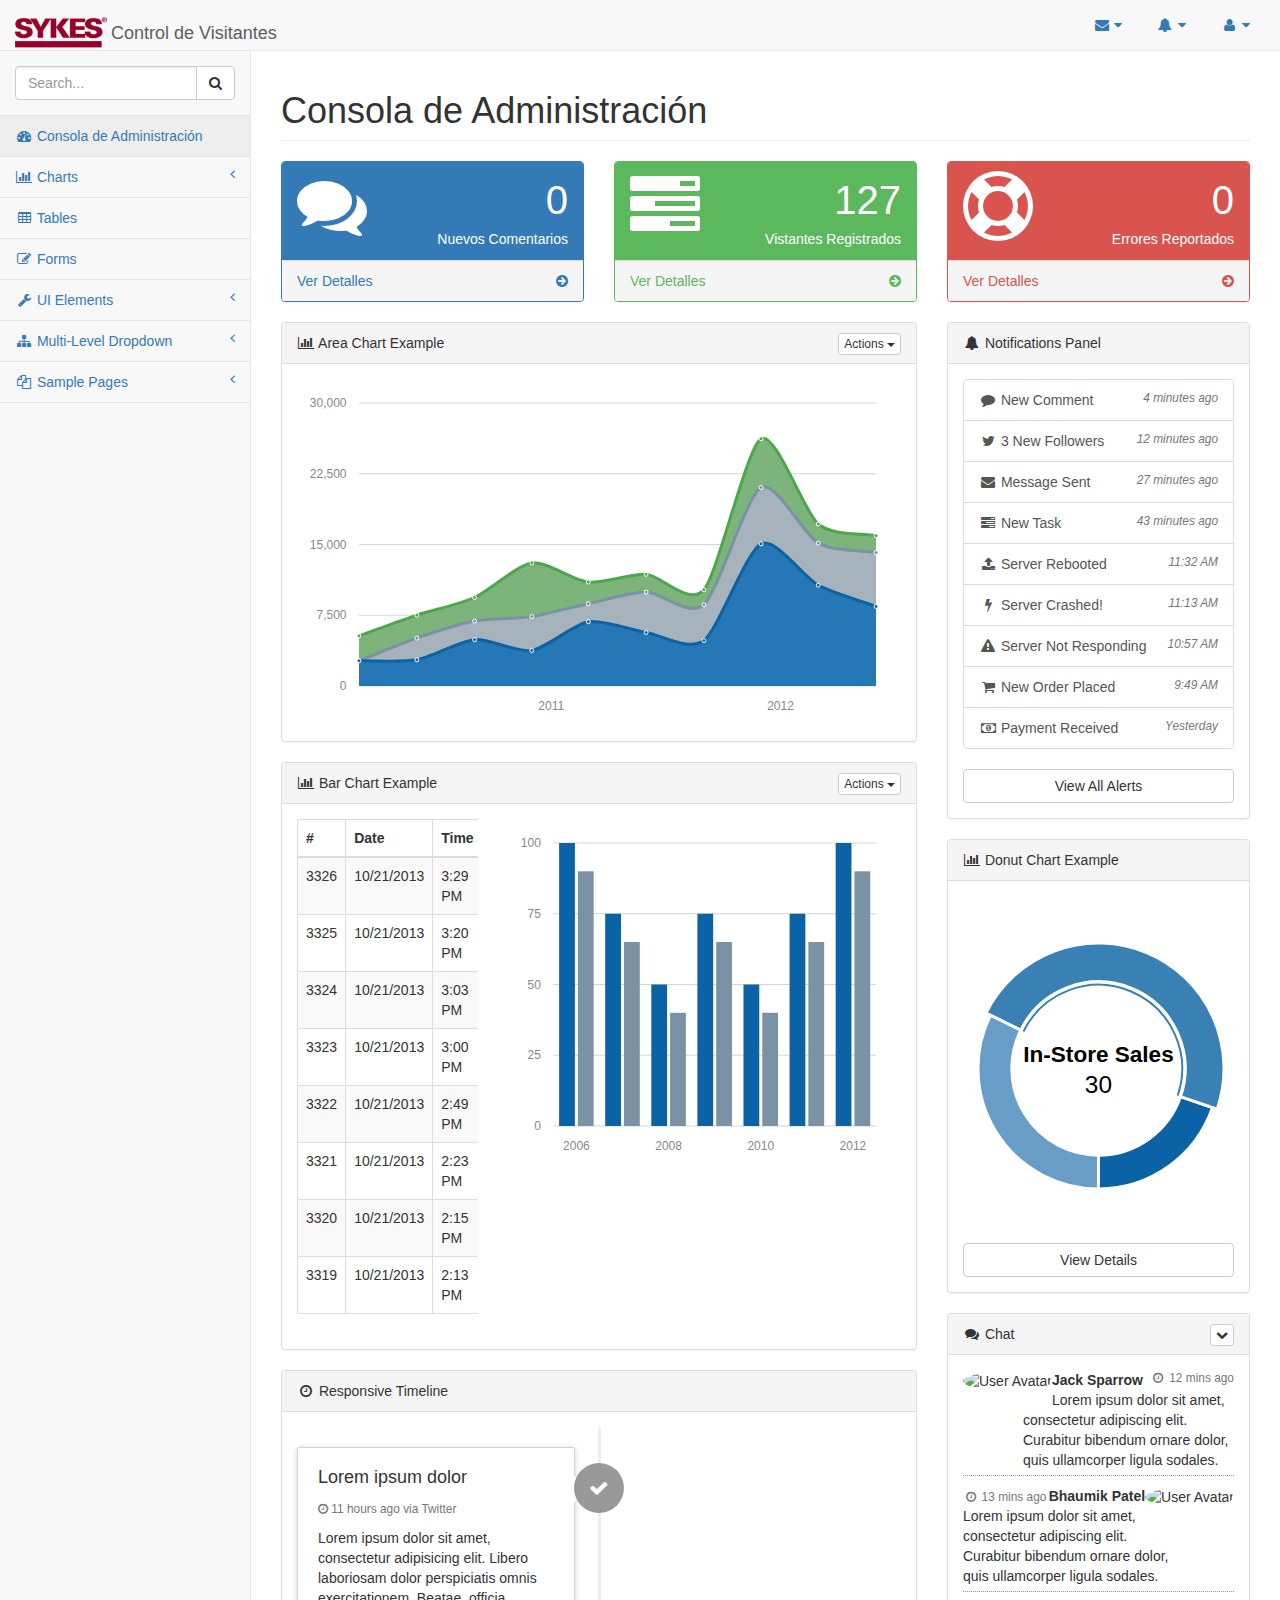
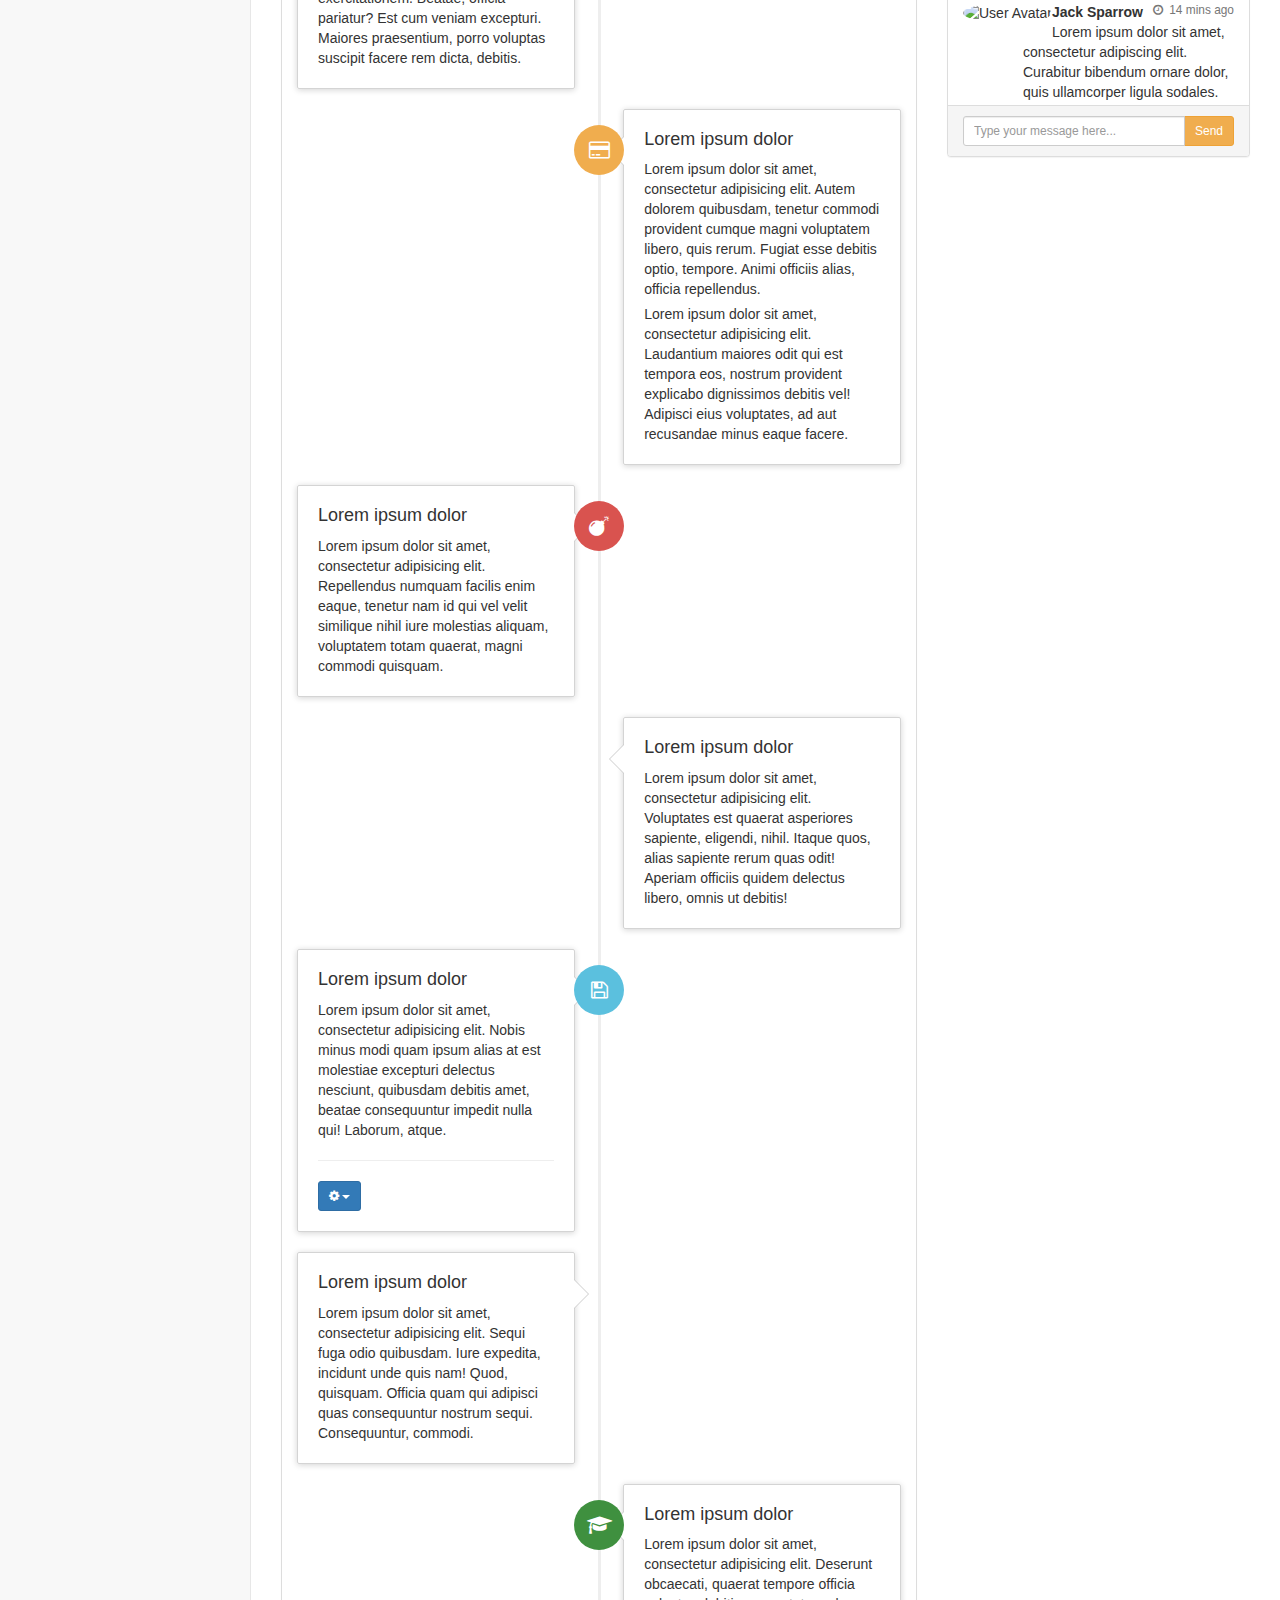
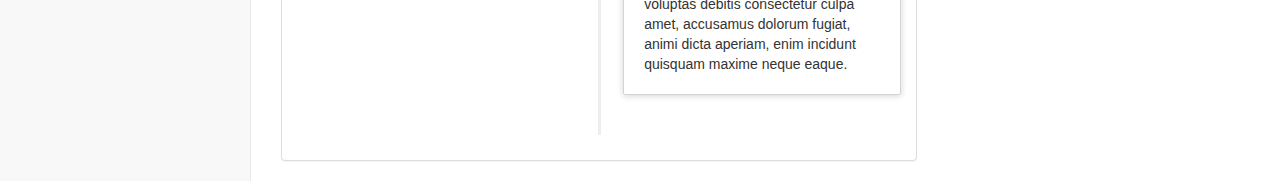
==== LobbyManager/htm/index.html @ a38f23a5 "Versión Inicial en Desarrollo" ====
﻿<!DOCTYPE html>
<html lang="en">

<head>

    <meta charset="utf-8">
    <meta http-equiv="X-UA-Compatible" content="IE=edge">
    <meta name="viewport" content="width=device-width, initial-scale=1">
    <meta name="description" content="">
    <meta name="author" content="">

    <title>Sykes - Control de Vistantes</title>

    <!-- Bootstrap Core CSS -->
    <link href="../bower_components/bootstrap/dist/css/bootstrap.min.css" rel="stylesheet">

    <!-- MetisMenu CSS -->
    <link href="../bower_components/metisMenu/dist/metisMenu.min.css" rel="stylesheet">

    <!-- Timeline CSS -->
    <link href="../dist/css/timeline.css" rel="stylesheet">

    <!-- Custom CSS -->
    <link href="../dist/css/sb-admin-2.css" rel="stylesheet">

    <!-- Morris Charts CSS -->
    <link href="../bower_components/morrisjs/morris.css" rel="stylesheet">

    <!-- Custom Fonts -->
    <link href="../bower_components/font-awesome/css/font-awesome.min.css" rel="stylesheet" type="text/css">

    <!-- HTML5 Shim and Respond.js IE8 support of HTML5 elements and media queries -->
    <!-- WARNING: Respond.js doesn't work if you view the page via file:// -->
    <!--[if lt IE 9]>
        <script src="https://oss.maxcdn.com/libs/html5shiv/3.7.0/html5shiv.js"></script>
        <script src="https://oss.maxcdn.com/libs/respond.js/1.4.2/respond.min.js"></script>
    <![endif]-->

</head>

<body>

    <div id="wrapper">

        <!-- Navigation -->
        <nav class="navbar navbar-default navbar-static-top" role="navigation" style="margin-bottom: 0">
            <div class="navbar-header">
                <button type="button" class="navbar-toggle" data-toggle="collapse" data-target=".navbar-collapse">
                    <span class="sr-only">Ocultar/Mostrar Panel</span>
                    <span class="icon-bar"></span>
                    <span class="icon-bar"></span>
                    <span class="icon-bar"></span>
                </button>
                <a class="navbar-brand" href="index.html">
                    <table><tr><td><img src="../images/sykeslogo.png" height="36" /></td><td>Control de Visitantes</td></tr></table></a>
            </div>
            <!-- /.navbar-header -->

            <ul class="nav navbar-top-links navbar-right">
                <li class="dropdown">
                    <a class="dropdown-toggle" data-toggle="dropdown" href="#">
                        <i class="fa fa-envelope fa-fw"></i>  <i class="fa fa-caret-down"></i>
                    </a>
                    <ul class="dropdown-menu dropdown-messages">
                        <li>
                            <a href="#">
                                <div>
                                    <strong>Estación 1</strong>
                                    <span class="pull-right text-muted">
                                        <em>Hoy</em>
                                    </span>
                                </div>
                                <div>Paquete sin reclamar en recepción</div>
                            </a>
                        </li>
                        <li class="divider"></li>
                        <li>
                            <a href="#">
                                <div>
                                    <strong>Estación 1</strong>
                                    <span class="pull-right text-muted">
                                        <em>Ayer</em>
                                    </span>
                                </div>
                                <div>Marlon Suri ha entregado un paquete no reclamado en recepción</div>
                            </a>
                        </li>
                        <li class="divider"></li>
                        <li>
                            <a class="text-center" href="#">
                                <strong>Leer todos los mensajes</strong>
                                <i class="fa fa-angle-right"></i>
                            </a>
                        </li>
                    </ul>
                    <!-- /.dropdown-messages -->
                </li>
                <!-- /.dropdown -->
                <li class="dropdown">
                    <a class="dropdown-toggle" data-toggle="dropdown" href="#">
                        <i class="fa fa-bell fa-fw"></i>  <i class="fa fa-caret-down"></i>
                    </a>
                    <ul class="dropdown-menu dropdown-alerts">
                        <li>
                            <a href="#">
                                <div>
                                    <i class="fa fa-comment fa-fw"></i> Estación 2 escribió un comentario
                                    <span class="pull-right text-muted small">4 minutes ago</span>
                                </div>
                            </a>
                        </li>
                        <li class="divider"></li>
                        <li>
                            <a href="#">
                                <div>
                                    <i class="fa fa-tasks fa-fw"></i> 17 Personas registradas hoy
                                    <span class="pull-right text-muted small">12 minutes ago</span>
                                </div>
                            </a>
                        </li>
                        <li class="divider"></li>
                        <li>
                            <a href="#">
                                <div>
                                    <i class="fa fa-envelope fa-fw"></i> Estación 1 envió un mensaje
                                    <span class="pull-right text-muted small">14 minutes ago</span>
                                </div>
                            </a>
                        </li>
                        <li class="divider"></li>
                        <li>
                            <a href="#">
                                <div>
                                    <i class="fa fa-upload fa-fw"></i> Estación 2 inició sesión
                                    <span class="pull-right text-muted small">38 minutes ago</span>
                                </div>
                            </a>
                        </li>
                        <li class="divider"></li>
                        <li>
                            <a href="#">
                                <div>
                                    <i class="fa fa-upload fa-fw"></i> Estación 1 inició sesión
                                    <span class="pull-right text-muted small">40 minutes ago</span>
                                </div>
                            </a>
                        </li>
                        <li class="divider"></li>
                        <li>
                            <a class="text-center" href="#">
                                <strong>Ver todas las notificaciones</strong>
                                <i class="fa fa-angle-right"></i>
                            </a>
                        </li>
                    </ul>
                    <!-- /.dropdown-alerts -->
                </li>
                <!-- /.dropdown -->
                <li class="dropdown">
                    <a class="dropdown-toggle" data-toggle="dropdown" href="#">
                        <i class="fa fa-user fa-fw"></i>  <i class="fa fa-caret-down"></i>
                    </a>
                    <ul class="dropdown-menu dropdown-user">
                        <li><a href="#"><i class="fa fa-user fa-fw"></i> Perfil de Usuario</a>
                        </li>
                        <li><a href="#"><i class="fa fa-gear fa-fw"></i> Opciones</a>
                        </li>
                        <li class="divider"></li>
                        <li><a href="login.html"><i class="fa fa-sign-out fa-fw"></i> Salir</a>
                        </li>
                    </ul>
                    <!-- /.dropdown-user -->
                </li>
                <!-- /.dropdown -->
            </ul>
            <!-- /.navbar-top-links -->

            <div class="navbar-default sidebar" role="navigation">
                <div class="sidebar-nav navbar-collapse">
                    <ul class="nav" id="side-menu">
                        <li class="sidebar-search">
                            <div class="input-group custom-search-form">
                                <input type="text" class="form-control" placeholder="Search...">
                                <span class="input-group-btn">
                                <button class="btn btn-default" type="button">
                                    <i class="fa fa-search"></i>
                                </button>
                            </span>
                            </div>
                            <!-- /input-group -->
                        </li>
                        <li>
                            <a href="index.html"><i class="fa fa-dashboard fa-fw"></i> Consola de Administración</a>
                        </li>
                        <li>
                            <a href="#"><i class="fa fa-bar-chart-o fa-fw"></i> Charts<span class="fa arrow"></span></a>
                            <ul class="nav nav-second-level">
                                <li>
                                    <a href="flot.html">Flot Charts</a>
                                </li>
                                <li>
                                    <a href="morris.html">Morris.js Charts</a>
                                </li>
                            </ul>
                            <!-- /.nav-second-level -->
                        </li>
                        <li>
                            <a href="tables.html"><i class="fa fa-table fa-fw"></i> Tables</a>
                        </li>
                        <li>
                            <a href="forms.html"><i class="fa fa-edit fa-fw"></i> Forms</a>
                        </li>
                        <li>
                            <a href="#"><i class="fa fa-wrench fa-fw"></i> UI Elements<span class="fa arrow"></span></a>
                            <ul class="nav nav-second-level">
                                <li>
                                    <a href="panels-wells.html">Panels and Wells</a>
                                </li>
                                <li>
                                    <a href="buttons.html">Buttons</a>
                                </li>
                                <li>
                                    <a href="notifications.html">Notifications</a>
                                </li>
                                <li>
                                    <a href="typography.html">Typography</a>
                                </li>
                                <li>
                                    <a href="icons.html"> Icons</a>
                                </li>
                                <li>
                                    <a href="grid.html">Grid</a>
                                </li>
                            </ul>
                            <!-- /.nav-second-level -->
                        </li>
                        <li>
                            <a href="#"><i class="fa fa-sitemap fa-fw"></i> Multi-Level Dropdown<span class="fa arrow"></span></a>
                            <ul class="nav nav-second-level">
                                <li>
                                    <a href="#">Second Level Item</a>
                                </li>
                                <li>
                                    <a href="#">Second Level Item</a>
                                </li>
                                <li>
                                    <a href="#">Third Level <span class="fa arrow"></span></a>
                                    <ul class="nav nav-third-level">
                                        <li>
                                            <a href="#">Third Level Item</a>
                                        </li>
                                        <li>
                                            <a href="#">Third Level Item</a>
                                        </li>
                                        <li>
                                            <a href="#">Third Level Item</a>
                                        </li>
                                        <li>
                                            <a href="#">Third Level Item</a>
                                        </li>
                                    </ul>
                                    <!-- /.nav-third-level -->
                                </li>
                            </ul>
                            <!-- /.nav-second-level -->
                        </li>
                        <li>
                            <a href="#"><i class="fa fa-files-o fa-fw"></i> Sample Pages<span class="fa arrow"></span></a>
                            <ul class="nav nav-second-level">
                                <li>
                                    <a href="blank.html">Blank Page</a>
                                </li>
                                <li>
                                    <a href="login.html">Login Page</a>
                                </li>
                            </ul>
                            <!-- /.nav-second-level -->
                        </li>
                    </ul>
                </div>
                <!-- /.sidebar-collapse -->
            </div>
            <!-- /.navbar-static-side -->
        </nav>

        <div id="page-wrapper">
            <div class="row">
                <div class="col-lg-12">
                    <h1 class="page-header">Consola de Administración</h1>
                </div>
                <!-- /.col-lg-12 -->
            </div>
            <!-- /.row -->
            <div class="row">
                <div class="col-lg-4 col-md-6">
                    <div class="panel panel-primary">
                        <div class="panel-heading">
                            <div class="row">
                                <div class="col-xs-3">
                                    <i class="fa fa-comments fa-5x"></i>
                                </div>
                                <div class="col-xs-9 text-right">
                                    <div class="huge">0</div>
                                    <div>Nuevos Comentarios</div>
                                </div>
                            </div>
                        </div>
                        <a href="#">
                            <div class="panel-footer">
                                <span class="pull-left">Ver Detalles</span>
                                <span class="pull-right"><i class="fa fa-arrow-circle-right"></i></span>
                                <div class="clearfix"></div>
                            </div>
                        </a>
                    </div>
                </div>
                <div class="col-lg-4 col-md-6">
                    <div class="panel panel-green">
                        <div class="panel-heading">
                            <div class="row">
                                <div class="col-xs-3">
                                    <i class="fa fa-tasks fa-5x"></i>
                                </div>
                                <div class="col-xs-9 text-right">
                                    <div class="huge">127</div>
                                    <div>Vistantes Registrados</div>
                                </div>
                            </div>
                        </div>
                        <a href="#">
                            <div class="panel-footer">
                                <span class="pull-left">Ver Detalles</span>
                                <span class="pull-right"><i class="fa fa-arrow-circle-right"></i></span>
                                <div class="clearfix"></div>
                            </div>
                        </a>
                    </div>
                </div>
                <div class="col-lg-4 col-md-6">
                    <div class="panel panel-red">
                        <div class="panel-heading">
                            <div class="row">
                                <div class="col-xs-3">
                                    <i class="fa fa-support fa-5x"></i>
                                </div>
                                <div class="col-xs-9 text-right">
                                    <div class="huge">0</div>
                                    <div>Errores Reportados</div>
                                </div>
                            </div>
                        </div>
                        <a href="#">
                            <div class="panel-footer">
                                <span class="pull-left">Ver Detalles</span>
                                <span class="pull-right"><i class="fa fa-arrow-circle-right"></i></span>
                                <div class="clearfix"></div>
                            </div>
                        </a>
                    </div>
                </div>
            </div>
            <!-- /.row -->
            <div class="row">
                <div class="col-lg-8">
                    <div class="panel panel-default">
                        <div class="panel-heading">
                            <i class="fa fa-bar-chart-o fa-fw"></i> Area Chart Example
                            <div class="pull-right">
                                <div class="btn-group">
                                    <button type="button" class="btn btn-default btn-xs dropdown-toggle" data-toggle="dropdown">
                                        Actions
                                        <span class="caret"></span>
                                    </button>
                                    <ul class="dropdown-menu pull-right" role="menu">
                                        <li><a href="#">Action</a>
                                        </li>
                                        <li><a href="#">Another action</a>
                                        </li>
                                        <li><a href="#">Something else here</a>
                                        </li>
                                        <li class="divider"></li>
                                        <li><a href="#">Separated link</a>
                                        </li>
                                    </ul>
                                </div>
                            </div>
                        </div>
                        <!-- /.panel-heading -->
                        <div class="panel-body">
                            <div id="morris-area-chart"></div>
                        </div>
                        <!-- /.panel-body -->
                    </div>
                    <!-- /.panel -->
                    <div class="panel panel-default">
                        <div class="panel-heading">
                            <i class="fa fa-bar-chart-o fa-fw"></i> Bar Chart Example
                            <div class="pull-right">
                                <div class="btn-group">
                                    <button type="button" class="btn btn-default btn-xs dropdown-toggle" data-toggle="dropdown">
                                        Actions
                                        <span class="caret"></span>
                                    </button>
                                    <ul class="dropdown-menu pull-right" role="menu">
                                        <li><a href="#">Action</a>
                                        </li>
                                        <li><a href="#">Another action</a>
                                        </li>
                                        <li><a href="#">Something else here</a>
                                        </li>
                                        <li class="divider"></li>
                                        <li><a href="#">Separated link</a>
                                        </li>
                                    </ul>
                                </div>
                            </div>
                        </div>
                        <!-- /.panel-heading -->
                        <div class="panel-body">
                            <div class="row">
                                <div class="col-lg-4">
                                    <div class="table-responsive">
                                        <table class="table table-bordered table-hover table-striped">
                                            <thead>
                                                <tr>
                                                    <th>#</th>
                                                    <th>Date</th>
                                                    <th>Time</th>
                                                    <th>Amount</th>
                                                </tr>
                                            </thead>
                                            <tbody>
                                                <tr>
                                                    <td>3326</td>
                                                    <td>10/21/2013</td>
                                                    <td>3:29 PM</td>
                                                    <td>$321.33</td>
                                                </tr>
                                                <tr>
                                                    <td>3325</td>
                                                    <td>10/21/2013</td>
                                                    <td>3:20 PM</td>
                                                    <td>$234.34</td>
                                                </tr>
                                                <tr>
                                                    <td>3324</td>
                                                    <td>10/21/2013</td>
                                                    <td>3:03 PM</td>
                                                    <td>$724.17</td>
                                                </tr>
                                                <tr>
                                                    <td>3323</td>
                                                    <td>10/21/2013</td>
                                                    <td>3:00 PM</td>
                                                    <td>$23.71</td>
                                                </tr>
                                                <tr>
                                                    <td>3322</td>
                                                    <td>10/21/2013</td>
                                                    <td>2:49 PM</td>
                                                    <td>$8345.23</td>
                                                </tr>
                                                <tr>
                                                    <td>3321</td>
                                                    <td>10/21/2013</td>
                                                    <td>2:23 PM</td>
                                                    <td>$245.12</td>
                                                </tr>
                                                <tr>
                                                    <td>3320</td>
                                                    <td>10/21/2013</td>
                                                    <td>2:15 PM</td>
                                                    <td>$5663.54</td>
                                                </tr>
                                                <tr>
                                                    <td>3319</td>
                                                    <td>10/21/2013</td>
                                                    <td>2:13 PM</td>
                                                    <td>$943.45</td>
                                                </tr>
                                            </tbody>
                                        </table>
                                    </div>
                                    <!-- /.table-responsive -->
                                </div>
                                <!-- /.col-lg-4 (nested) -->
                                <div class="col-lg-8">
                                    <div id="morris-bar-chart"></div>
                                </div>
                                <!-- /.col-lg-8 (nested) -->
                            </div>
                            <!-- /.row -->
                        </div>
                        <!-- /.panel-body -->
                    </div>
                    <!-- /.panel -->
                    <div class="panel panel-default">
                        <div class="panel-heading">
                            <i class="fa fa-clock-o fa-fw"></i> Responsive Timeline
                        </div>
                        <!-- /.panel-heading -->
                        <div class="panel-body">
                            <ul class="timeline">
                                <li>
                                    <div class="timeline-badge"><i class="fa fa-check"></i>
                                    </div>
                                    <div class="timeline-panel">
                                        <div class="timeline-heading">
                                            <h4 class="timeline-title">Lorem ipsum dolor</h4>
                                            <p><small class="text-muted"><i class="fa fa-clock-o"></i> 11 hours ago via Twitter</small>
                                            </p>
                                        </div>
                                        <div class="timeline-body">
                                            <p>Lorem ipsum dolor sit amet, consectetur adipisicing elit. Libero laboriosam dolor perspiciatis omnis exercitationem. Beatae, officia pariatur? Est cum veniam excepturi. Maiores praesentium, porro voluptas suscipit facere rem dicta, debitis.</p>
                                        </div>
                                    </div>
                                </li>
                                <li class="timeline-inverted">
                                    <div class="timeline-badge warning"><i class="fa fa-credit-card"></i>
                                    </div>
                                    <div class="timeline-panel">
                                        <div class="timeline-heading">
                                            <h4 class="timeline-title">Lorem ipsum dolor</h4>
                                        </div>
                                        <div class="timeline-body">
                                            <p>Lorem ipsum dolor sit amet, consectetur adipisicing elit. Autem dolorem quibusdam, tenetur commodi provident cumque magni voluptatem libero, quis rerum. Fugiat esse debitis optio, tempore. Animi officiis alias, officia repellendus.</p>
                                            <p>Lorem ipsum dolor sit amet, consectetur adipisicing elit. Laudantium maiores odit qui est tempora eos, nostrum provident explicabo dignissimos debitis vel! Adipisci eius voluptates, ad aut recusandae minus eaque facere.</p>
                                        </div>
                                    </div>
                                </li>
                                <li>
                                    <div class="timeline-badge danger"><i class="fa fa-bomb"></i>
                                    </div>
                                    <div class="timeline-panel">
                                        <div class="timeline-heading">
                                            <h4 class="timeline-title">Lorem ipsum dolor</h4>
                                        </div>
                                        <div class="timeline-body">
                                            <p>Lorem ipsum dolor sit amet, consectetur adipisicing elit. Repellendus numquam facilis enim eaque, tenetur nam id qui vel velit similique nihil iure molestias aliquam, voluptatem totam quaerat, magni commodi quisquam.</p>
                                        </div>
                                    </div>
                                </li>
                                <li class="timeline-inverted">
                                    <div class="timeline-panel">
                                        <div class="timeline-heading">
                                            <h4 class="timeline-title">Lorem ipsum dolor</h4>
                                        </div>
                                        <div class="timeline-body">
                                            <p>Lorem ipsum dolor sit amet, consectetur adipisicing elit. Voluptates est quaerat asperiores sapiente, eligendi, nihil. Itaque quos, alias sapiente rerum quas odit! Aperiam officiis quidem delectus libero, omnis ut debitis!</p>
                                        </div>
                                    </div>
                                </li>
                                <li>
                                    <div class="timeline-badge info"><i class="fa fa-save"></i>
                                    </div>
                                    <div class="timeline-panel">
                                        <div class="timeline-heading">
                                            <h4 class="timeline-title">Lorem ipsum dolor</h4>
                                        </div>
                                        <div class="timeline-body">
                                            <p>Lorem ipsum dolor sit amet, consectetur adipisicing elit. Nobis minus modi quam ipsum alias at est molestiae excepturi delectus nesciunt, quibusdam debitis amet, beatae consequuntur impedit nulla qui! Laborum, atque.</p>
                                            <hr>
                                            <div class="btn-group">
                                                <button type="button" class="btn btn-primary btn-sm dropdown-toggle" data-toggle="dropdown">
                                                    <i class="fa fa-gear"></i>  <span class="caret"></span>
                                                </button>
                                                <ul class="dropdown-menu" role="menu">
                                                    <li><a href="#">Action</a>
                                                    </li>
                                                    <li><a href="#">Another action</a>
                                                    </li>
                                                    <li><a href="#">Something else here</a>
                                                    </li>
                                                    <li class="divider"></li>
                                                    <li><a href="#">Separated link</a>
                                                    </li>
                                                </ul>
                                            </div>
                                        </div>
                                    </div>
                                </li>
                                <li>
                                    <div class="timeline-panel">
                                        <div class="timeline-heading">
                                            <h4 class="timeline-title">Lorem ipsum dolor</h4>
                                        </div>
                                        <div class="timeline-body">
                                            <p>Lorem ipsum dolor sit amet, consectetur adipisicing elit. Sequi fuga odio quibusdam. Iure expedita, incidunt unde quis nam! Quod, quisquam. Officia quam qui adipisci quas consequuntur nostrum sequi. Consequuntur, commodi.</p>
                                        </div>
                                    </div>
                                </li>
                                <li class="timeline-inverted">
                                    <div class="timeline-badge success"><i class="fa fa-graduation-cap"></i>
                                    </div>
                                    <div class="timeline-panel">
                                        <div class="timeline-heading">
                                            <h4 class="timeline-title">Lorem ipsum dolor</h4>
                                        </div>
                                        <div class="timeline-body">
                                            <p>Lorem ipsum dolor sit amet, consectetur adipisicing elit. Deserunt obcaecati, quaerat tempore officia voluptas debitis consectetur culpa amet, accusamus dolorum fugiat, animi dicta aperiam, enim incidunt quisquam maxime neque eaque.</p>
                                        </div>
                                    </div>
                                </li>
                            </ul>
                        </div>
                        <!-- /.panel-body -->
                    </div>
                    <!-- /.panel -->
                </div>
                <!-- /.col-lg-8 -->
                <div class="col-lg-4">
                    <div class="panel panel-default">
                        <div class="panel-heading">
                            <i class="fa fa-bell fa-fw"></i> Notifications Panel
                        </div>
                        <!-- /.panel-heading -->
                        <div class="panel-body">
                            <div class="list-group">
                                <a href="#" class="list-group-item">
                                    <i class="fa fa-comment fa-fw"></i> New Comment
                                    <span class="pull-right text-muted small"><em>4 minutes ago</em>
                                    </span>
                                </a>
                                <a href="#" class="list-group-item">
                                    <i class="fa fa-twitter fa-fw"></i> 3 New Followers
                                    <span class="pull-right text-muted small"><em>12 minutes ago</em>
                                    </span>
                                </a>
                                <a href="#" class="list-group-item">
                                    <i class="fa fa-envelope fa-fw"></i> Message Sent
                                    <span class="pull-right text-muted small"><em>27 minutes ago</em>
                                    </span>
                                </a>
                                <a href="#" class="list-group-item">
                                    <i class="fa fa-tasks fa-fw"></i> New Task
                                    <span class="pull-right text-muted small"><em>43 minutes ago</em>
                                    </span>
                                </a>
                                <a href="#" class="list-group-item">
                                    <i class="fa fa-upload fa-fw"></i> Server Rebooted
                                    <span class="pull-right text-muted small"><em>11:32 AM</em>
                                    </span>
                                </a>
                                <a href="#" class="list-group-item">
                                    <i class="fa fa-bolt fa-fw"></i> Server Crashed!
                                    <span class="pull-right text-muted small"><em>11:13 AM</em>
                                    </span>
                                </a>
                                <a href="#" class="list-group-item">
                                    <i class="fa fa-warning fa-fw"></i> Server Not Responding
                                    <span class="pull-right text-muted small"><em>10:57 AM</em>
                                    </span>
                                </a>
                                <a href="#" class="list-group-item">
                                    <i class="fa fa-shopping-cart fa-fw"></i> New Order Placed
                                    <span class="pull-right text-muted small"><em>9:49 AM</em>
                                    </span>
                                </a>
                                <a href="#" class="list-group-item">
                                    <i class="fa fa-money fa-fw"></i> Payment Received
                                    <span class="pull-right text-muted small"><em>Yesterday</em>
                                    </span>
                                </a>
                            </div>
                            <!-- /.list-group -->
                            <a href="#" class="btn btn-default btn-block">View All Alerts</a>
                        </div>
                        <!-- /.panel-body -->
                    </div>
                    <!-- /.panel -->
                    <div class="panel panel-default">
                        <div class="panel-heading">
                            <i class="fa fa-bar-chart-o fa-fw"></i> Donut Chart Example
                        </div>
                        <div class="panel-body">
                            <div id="morris-donut-chart"></div>
                            <a href="#" class="btn btn-default btn-block">View Details</a>
                        </div>
                        <!-- /.panel-body -->
                    </div>
                    <!-- /.panel -->
                    <div class="chat-panel panel panel-default">
                        <div class="panel-heading">
                            <i class="fa fa-comments fa-fw"></i>
                            Chat
                            <div class="btn-group pull-right">
                                <button type="button" class="btn btn-default btn-xs dropdown-toggle" data-toggle="dropdown">
                                    <i class="fa fa-chevron-down"></i>
                                </button>
                                <ul class="dropdown-menu slidedown">
                                    <li>
                                        <a href="#">
                                            <i class="fa fa-refresh fa-fw"></i> Refresh
                                        </a>
                                    </li>
                                    <li>
                                        <a href="#">
                                            <i class="fa fa-check-circle fa-fw"></i> Available
                                        </a>
                                    </li>
                                    <li>
                                        <a href="#">
                                            <i class="fa fa-times fa-fw"></i> Busy
                                        </a>
                                    </li>
                                    <li>
                                        <a href="#">
                                            <i class="fa fa-clock-o fa-fw"></i> Away
                                        </a>
                                    </li>
                                    <li class="divider"></li>
                                    <li>
                                        <a href="#">
                                            <i class="fa fa-sign-out fa-fw"></i> Sign Out
                                        </a>
                                    </li>
                                </ul>
                            </div>
                        </div>
                        <!-- /.panel-heading -->
                        <div class="panel-body">
                            <ul class="chat">
                                <li class="left clearfix">
                                    <span class="chat-img pull-left">
                                        <img src="http://placehold.it/50/55C1E7/fff" alt="User Avatar" class="img-circle" />
                                    </span>
                                    <div class="chat-body clearfix">
                                        <div class="header">
                                            <strong class="primary-font">Jack Sparrow</strong>
                                            <small class="pull-right text-muted">
                                                <i class="fa fa-clock-o fa-fw"></i> 12 mins ago
                                            </small>
                                        </div>
                                        <p>
                                            Lorem ipsum dolor sit amet, consectetur adipiscing elit. Curabitur bibendum ornare dolor, quis ullamcorper ligula sodales.
                                        </p>
                                    </div>
                                </li>
                                <li class="right clearfix">
                                    <span class="chat-img pull-right">
                                        <img src="http://placehold.it/50/FA6F57/fff" alt="User Avatar" class="img-circle" />
                                    </span>
                                    <div class="chat-body clearfix">
                                        <div class="header">
                                            <small class=" text-muted">
                                                <i class="fa fa-clock-o fa-fw"></i> 13 mins ago</small>
                                            <strong class="pull-right primary-font">Bhaumik Patel</strong>
                                        </div>
                                        <p>
                                            Lorem ipsum dolor sit amet, consectetur adipiscing elit. Curabitur bibendum ornare dolor, quis ullamcorper ligula sodales.
                                        </p>
                                    </div>
                                </li>
                                <li class="left clearfix">
                                    <span class="chat-img pull-left">
                                        <img src="http://placehold.it/50/55C1E7/fff" alt="User Avatar" class="img-circle" />
                                    </span>
                                    <div class="chat-body clearfix">
                                        <div class="header">
                                            <strong class="primary-font">Jack Sparrow</strong>
                                            <small class="pull-right text-muted">
                                                <i class="fa fa-clock-o fa-fw"></i> 14 mins ago</small>
                                        </div>
                                        <p>
                                            Lorem ipsum dolor sit amet, consectetur adipiscing elit. Curabitur bibendum ornare dolor, quis ullamcorper ligula sodales.
                                        </p>
                                    </div>
                                </li>
                                <li class="right clearfix">
                                    <span class="chat-img pull-right">
                                        <img src="http://placehold.it/50/FA6F57/fff" alt="User Avatar" class="img-circle" />
                                    </span>
                                    <div class="chat-body clearfix">
                                        <div class="header">
                                            <small class=" text-muted">
                                                <i class="fa fa-clock-o fa-fw"></i> 15 mins ago</small>
                                            <strong class="pull-right primary-font">Bhaumik Patel</strong>
                                        </div>
                                        <p>
                                            Lorem ipsum dolor sit amet, consectetur adipiscing elit. Curabitur bibendum ornare dolor, quis ullamcorper ligula sodales.
                                        </p>
                                    </div>
                                </li>
                            </ul>
                        </div>
                        <!-- /.panel-body -->
                        <div class="panel-footer">
                            <div class="input-group">
                                <input id="btn-input" type="text" class="form-control input-sm" placeholder="Type your message here..." />
                                <span class="input-group-btn">
                                    <button class="btn btn-warning btn-sm" id="btn-chat">
                                        Send
                                    </button>
                                </span>
                            </div>
                        </div>
                        <!-- /.panel-footer -->
                    </div>
                    <!-- /.panel .chat-panel -->
                </div>
                <!-- /.col-lg-4 -->
            </div>
            <!-- /.row -->
        </div>
        <!-- /#page-wrapper -->

    </div>
    <!-- /#wrapper -->

    <!-- jQuery -->
    <script src="../bower_components/jquery/dist/jquery.min.js"></script>

    <!-- Bootstrap Core JavaScript -->
    <script src="../bower_components/bootstrap/dist/js/bootstrap.min.js"></script>

    <!-- Metis Menu Plugin JavaScript -->
    <script src="../bower_components/metisMenu/dist/metisMenu.min.js"></script>

    <!-- Morris Charts JavaScript -->
    <script src="../bower_components/raphael/raphael-min.js"></script>
    <script src="../bower_components/morrisjs/morris.min.js"></script>
    <script src="../js/morris-data.js"></script>

    <!-- Custom Theme JavaScript -->
    <script src="../dist/js/sb-admin-2.js"></script>

</body>

</html>
---- LobbyManager/bower_components/metisMenu/dist/metisMenu.min.css ----
/*
 * metismenu - v1.1.3
 * Easy menu jQuery plugin for Twitter Bootstrap 3
 * https://github.com/onokumus/metisMenu
 *
 * Made by Osman Nuri Okumus
 * Under MIT License
 */

.arrow{float:right;line-height:1.42857}.glyphicon.arrow:before{content:"\e079"}.active>a>.glyphicon.arrow:before{content:"\e114"}.fa.arrow:before{content:"\f104"}.active>a>.fa.arrow:before{content:"\f107"}.plus-times{float:right}.fa.plus-times:before{content:"\f067"}.active>a>.fa.plus-times{filter:progid:DXImageTransform.Microsoft.BasicImage(rotation=1);-webkit-transform:rotate(45deg);-moz-transform:rotate(45deg);-ms-transform:rotate(45deg);-o-transform:rotate(45deg);transform:rotate(45deg)}.plus-minus{float:right}.fa.plus-minus:before{content:"\f067"}.active>a>.fa.plus-minus:before{content:"\f068"}
---- LobbyManager/dist/css/timeline.css ----
.timeline {
    position: relative;
    padding: 20px 0 20px;
    list-style: none;
}

.timeline:before {
    content: " ";
    position: absolute;
    top: 0;
    bottom: 0;
    left: 50%;
    width: 3px;
    margin-left: -1.5px;
    background-color: #eeeeee;
}

.timeline > li {
    position: relative;
    margin-bottom: 20px;
}

.timeline > li:before,
.timeline > li:after {
    content: " ";
    display: table;
}

.timeline > li:after {
    clear: both;
}

.timeline > li:before,
.timeline > li:after {
    content: " ";
    display: table;
}

.timeline > li:after {
    clear: both;
}

.timeline > li > .timeline-panel {
    float: left;
    position: relative;
    width: 46%;
    padding: 20px;
    border: 1px solid #d4d4d4;
    border-radius: 2px;
    -webkit-box-shadow: 0 1px 6px rgba(0,0,0,0.175);
    box-shadow: 0 1px 6px rgba(0,0,0,0.175);
}

.timeline > li > .timeline-panel:before {
    content: " ";
    display: inline-block;
    position: absolute;
    top: 26px;
    right: -15px;
    border-top: 15px solid transparent;
    border-right: 0 solid #ccc;
    border-bottom: 15px solid transparent;
    border-left: 15px solid #ccc;
}

.timeline > li > .timeline-panel:after {
    content: " ";
    display: inline-block;
    position: absolute;
    top: 27px;
    right: -14px;
    border-top: 14px solid transparent;
    border-right: 0 solid #fff;
    border-bottom: 14px solid transparent;
    border-left: 14px solid #fff;
}

.timeline > li > .timeline-badge {
    z-index: 100;
    position: absolute;
    top: 16px;
    left: 50%;
    width: 50px;
    height: 50px;
    margin-left: -25px;
    border-radius: 50% 50% 50% 50%;
    text-align: center;
    font-size: 1.4em;
    line-height: 50px;
    color: #fff;
    background-color: #999999;
}

.timeline > li.timeline-inverted > .timeline-panel {
    float: right;
}

.timeline > li.timeline-inverted > .timeline-panel:before {
    right: auto;
    left: -15px;
    border-right-width: 15px;
    border-left-width: 0;
}

.timeline > li.timeline-inverted > .timeline-panel:after {
    right: auto;
    left: -14px;
    border-right-width: 14px;
    border-left-width: 0;
}

.timeline-badge.primary {
    background-color: #2e6da4 !important;
}

.timeline-badge.success {
    background-color: #3f903f !important;
}

.timeline-badge.warning {
    background-color: #f0ad4e !important;
}

.timeline-badge.danger {
    background-color: #d9534f !important;
}

.timeline-badge.info {
    background-color: #5bc0de !important;
}

.timeline-title {
    margin-top: 0;
    color: inherit;
}

.timeline-body > p,
.timeline-body > ul {
    margin-bottom: 0;
}

.timeline-body > p + p {
    margin-top: 5px;
}

@media(max-width:767px) {
    ul.timeline:before {
        left: 40px;
    }

    ul.timeline > li > .timeline-panel {
        width: calc(100% - 90px);
        width: -moz-calc(100% - 90px);
        width: -webkit-calc(100% - 90px);
    }

    ul.timeline > li > .timeline-badge {
        top: 16px;
        left: 15px;
        margin-left: 0;
    }

    ul.timeline > li > .timeline-panel {
        float: right;
    }

    ul.timeline > li > .timeline-panel:before {
        right: auto;
        left: -15px;
        border-right-width: 15px;
        border-left-width: 0;
    }

    ul.timeline > li > .timeline-panel:after {
        right: auto;
        left: -14px;
        border-right-width: 14px;
        border-left-width: 0;
    }
}
---- LobbyManager/dist/css/sb-admin-2.css ----
/*!
 * Start Bootstrap - SB Admin 2 Bootstrap Admin Theme (http://startbootstrap.com)
 * Code licensed under the Apache License v2.0.
 * For details, see http://www.apache.org/licenses/LICENSE-2.0.
 */

body {
    background-color: #f8f8f8;
}

#wrapper {
    width: 100%;
}

#page-wrapper {
    padding: 0 15px;
    min-height: 568px;
    background-color: #fff;
}

@media(min-width:768px) {
    #page-wrapper {
        position: inherit;
        margin: 0 0 0 250px;
        padding: 0 30px;
        border-left: 1px solid #e7e7e7;
    }
}

.navbar-top-links {
    margin-right: 0;
}

.navbar-top-links li {
    display: inline-block;
}

.navbar-top-links li:last-child {
    margin-right: 15px;
}

.navbar-top-links li a {
    padding: 15px;
    min-height: 50px;
}

.navbar-top-links .dropdown-menu li {
    display: block;
}

.navbar-top-links .dropdown-menu li:last-child {
    margin-right: 0;
}

.navbar-top-links .dropdown-menu li a {
    padding: 3px 20px;
    min-height: 0;
}

.navbar-top-links .dropdown-menu li a div {
    white-space: normal;
}

.navbar-top-links .dropdown-messages,
.navbar-top-links .dropdown-tasks,
.navbar-top-links .dropdown-alerts {
    width: 310px;
    min-width: 0;
}

.navbar-top-links .dropdown-messages {
    margin-left: 5px;
}

.navbar-top-links .dropdown-tasks {
    margin-left: -59px;
}

.navbar-top-links .dropdown-alerts {
    margin-left: -123px;
}

.navbar-top-links .dropdown-user {
    right: 0;
    left: auto;
}

.sidebar .sidebar-nav.navbar-collapse {
    padding-right: 0;
    padding-left: 0;
}

.sidebar .sidebar-search {
    padding: 15px;
}

.sidebar ul li {
    border-bottom: 1px solid #e7e7e7;
}

.sidebar ul li a.active {
    background-color: #eee;
}

.sidebar .arrow {
    float: right;
}

.sidebar .fa.arrow:before {
    content: "\f104";
}

.sidebar .active>a>.fa.arrow:before {
    content: "\f107";
}

.sidebar .nav-second-level li,
.sidebar .nav-third-level li {
    border-bottom: 0!important;
}

.sidebar .nav-second-level li a {
    padding-left: 37px;
}

.sidebar .nav-third-level li a {
    padding-left: 52px;
}

@media(min-width:768px) {
    .sidebar {
        z-index: 1;
        position: absolute;
        width: 250px;
        margin-top: 51px;
    }

    .navbar-top-links .dropdown-messages,
    .navbar-top-links .dropdown-tasks,
    .navbar-top-links .dropdown-alerts {
        margin-left: auto;
    }
}

.btn-outline {
    color: inherit;
    background-color: transparent;
    transition: all .5s;
}

.btn-primary.btn-outline {
    color: #428bca;
}

.btn-success.btn-outline {
    color: #5cb85c;
}

.btn-info.btn-outline {
    color: #5bc0de;
}

.btn-warning.btn-outline {
    color: #f0ad4e;
}

.btn-danger.btn-outline {
    color: #d9534f;
}

.btn-primary.btn-outline:hover,
.btn-success.btn-outline:hover,
.btn-info.btn-outline:hover,
.btn-warning.btn-outline:hover,
.btn-danger.btn-outline:hover {
    color: #fff;
}

.chat {
    margin: 0;
    padding: 0;
    list-style: none;
}

.chat li {
    margin-bottom: 10px;
    padding-bottom: 5px;
    border-bottom: 1px dotted #999;
}

.chat li.left .chat-body {
    margin-left: 60px;
}

.chat li.right .chat-body {
    margin-right: 60px;
}

.chat li .chat-body p {
    margin: 0;
}

.panel .slidedown .glyphicon,
.chat .glyphicon {
    margin-right: 5px;
}

.chat-panel .panel-body {
    height: 350px;
    overflow-y: scroll;
}

.login-panel {
    margin-top: 25%;
}

.flot-chart {
    display: block;
    height: 400px;
}

.flot-chart-content {
    width: 100%;
    height: 100%;
}

.dataTables_wrapper {
    position: relative;
    clear: both;
}

table.dataTable thead .sorting,
table.dataTable thead .sorting_asc,
table.dataTable thead .sorting_desc,
table.dataTable thead .sorting_asc_disabled,
table.dataTable thead .sorting_desc_disabled {
    background: 0 0;
}

table.dataTable thead .sorting_asc:after {
    content: "\f0de";
    float: right;
    font-family: fontawesome;
}

table.dataTable thead .sorting_desc:after {
    content: "\f0dd";
    float: right;
    font-family: fontawesome;
}

table.dataTable thead .sorting:after {
    content: "\f0dc";
    float: right;
    font-family: fontawesome;
    color: rgba(50,50,50,.5);
}

.btn-circle {
    width: 30px;
    height: 30px;
    padding: 6px 0;
    border-radius: 15px;
    text-align: center;
    font-size: 12px;
    line-height: 1.428571429;
}

.btn-circle.btn-lg {
    width: 50px;
    height: 50px;
    padding: 10px 16px;
    border-radius: 25px;
    font-size: 18px;
    line-height: 1.33;
}

.btn-circle.btn-xl {
    width: 70px;
    height: 70px;
    padding: 10px 16px;
    border-radius: 35px;
    font-size: 24px;
    line-height: 1.33;
}

.show-grid [class^=col-] {
    padding-top: 10px;
    padding-bottom: 10px;
    border: 1px solid #ddd;
    background-color: #eee!important;
}

.show-grid {
    margin: 15px 0;
}

.huge {
    font-size: 40px;
}

.panel-green {
    border-color: #5cb85c;
}

.panel-green .panel-heading {
    border-color: #5cb85c;
    color: #fff;
    background-color: #5cb85c;
}

.panel-green a {
    color: #5cb85c;
}

.panel-green a:hover {
    color: #3d8b3d;
}

.panel-red {
    border-color: #d9534f;
}

.panel-red .panel-heading {
    border-color: #d9534f;
    color: #fff;
    background-color: #d9534f;
}

.panel-red a {
    color: #d9534f;
}

.panel-red a:hover {
    color: #b52b27;
}

.panel-yellow {
    border-color: #f0ad4e;
}

.panel-yellow .panel-heading {
    border-color: #f0ad4e;
    color: #fff;
    background-color: #f0ad4e;
}

.panel-yellow a {
    color: #f0ad4e;
}

.panel-yellow a:hover {
    color: #df8a13;
}
---- LobbyManager/bower_components/morrisjs/morris.css ----
.morris-hover{position:absolute;z-index:1000}.morris-hover.morris-default-style{border-radius:10px;padding:6px;color:#666;background:rgba(255,255,255,0.8);border:solid 2px rgba(230,230,230,0.8);font-family:sans-serif;font-size:12px;text-align:center}.morris-hover.morris-default-style .morris-hover-row-label{font-weight:bold;margin:0.25em 0}
.morris-hover.morris-default-style .morris-hover-point{white-space:nowrap;margin:0.1em 0}
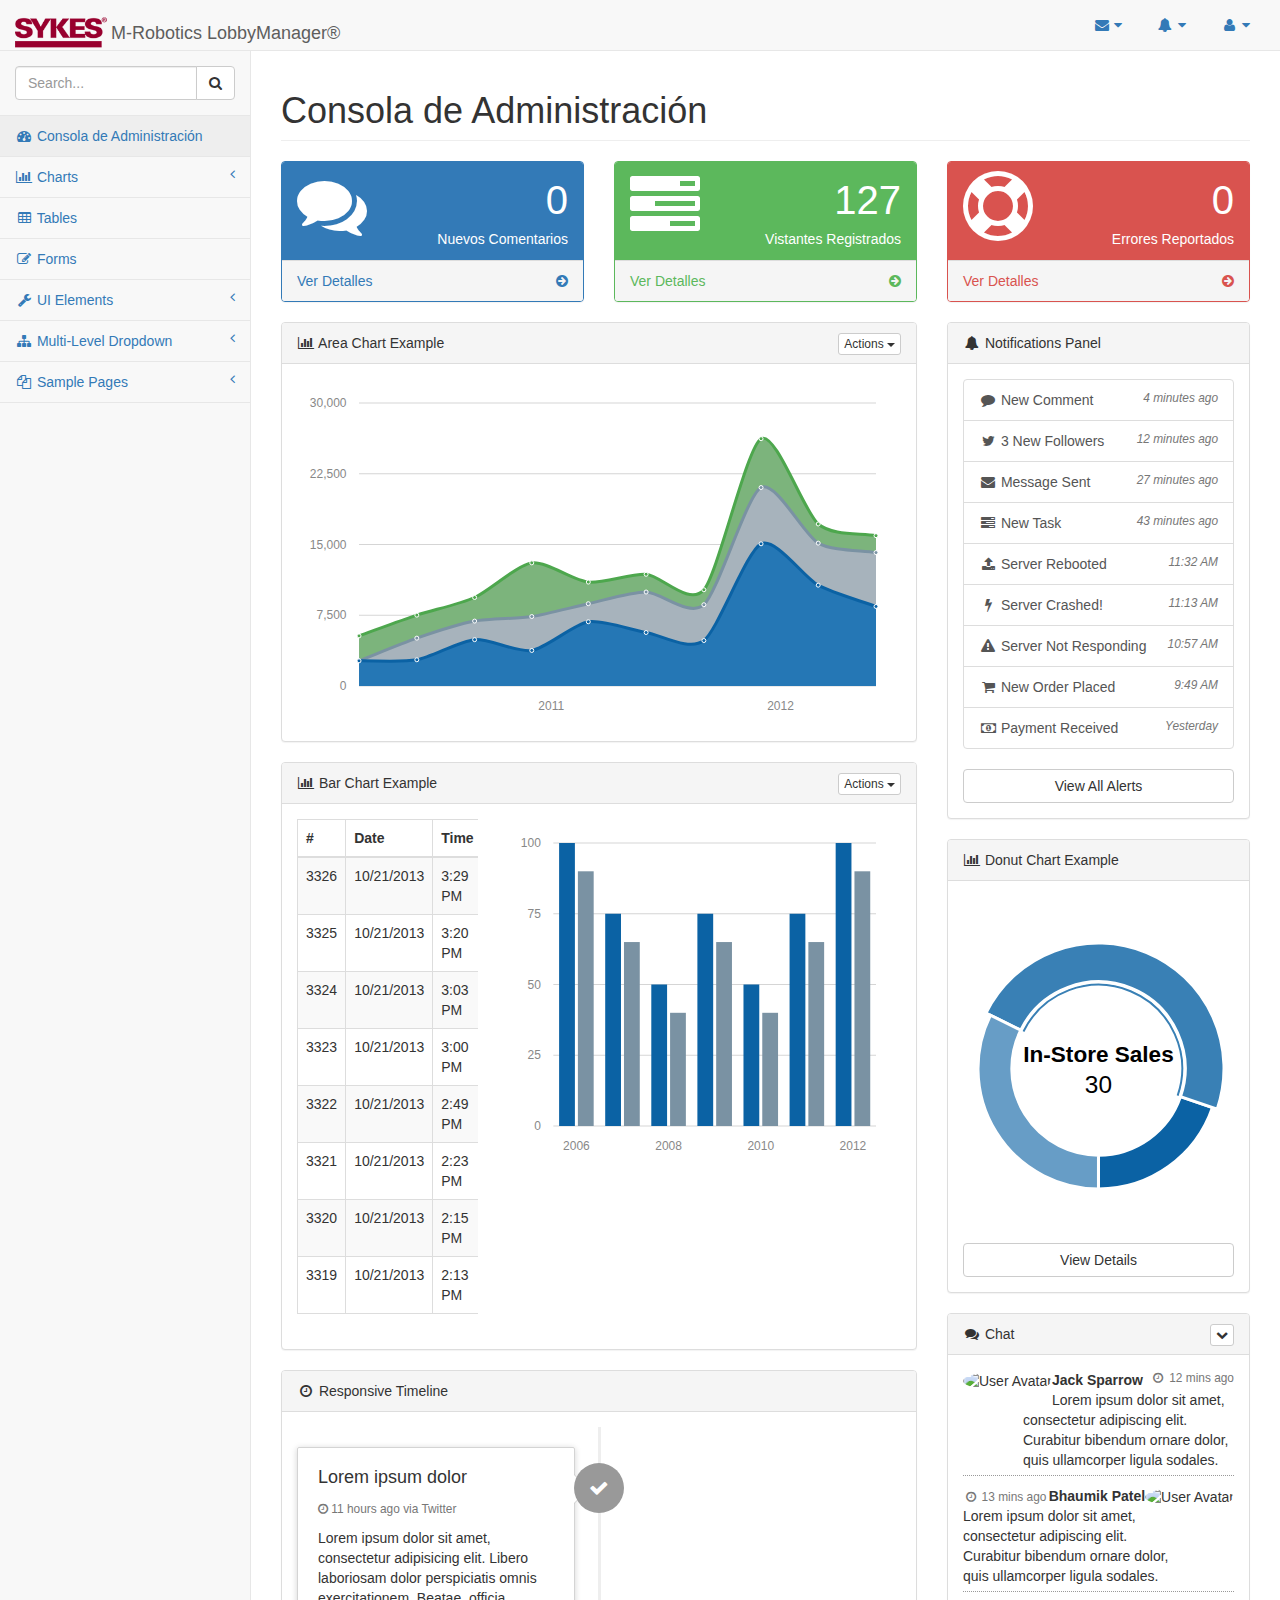
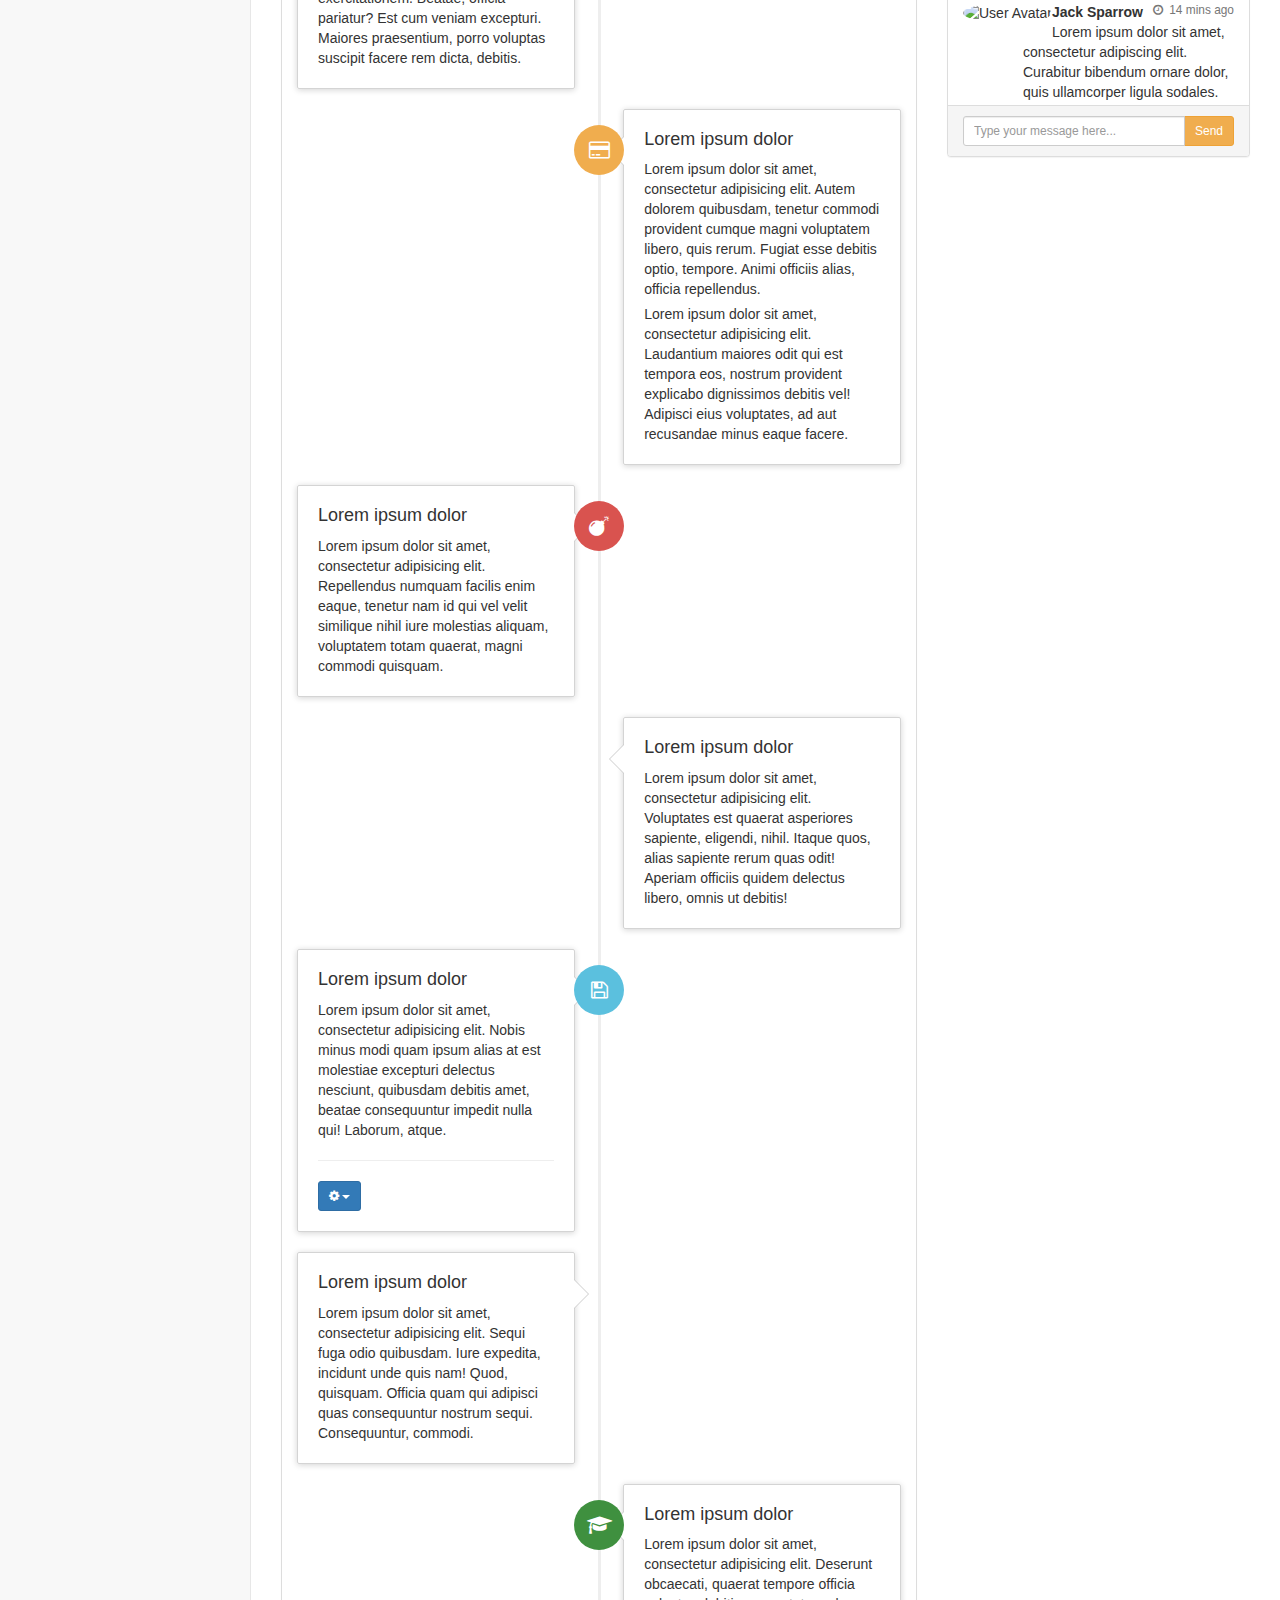
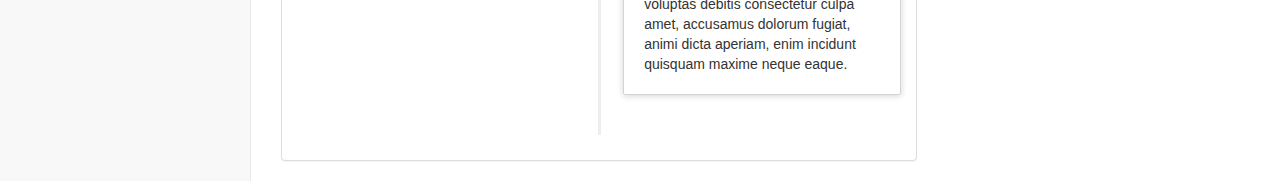
==== commit 5effe22e: "[ADD] Session and Device Validation" ====
--- a/LobbyManager/htm/index.html
+++ b/LobbyManager/htm/index.html
@@ -52,7 +52,7 @@
                     <span class="icon-bar"></span>
                 </button>
                 <a class="navbar-brand" href="index.html">
-                    <table><tr><td><img src="../images/sykeslogo.png" height="36" /></td><td>Control de Visitantes</td></tr></table></a>
+                    <table><tr><td><img src="../images/sykeslogo.png" height="36" /></td><td>M-Robotics LobbyManager®</td></tr></table></a>
             </div>
             <!-- /.navbar-header -->
 
